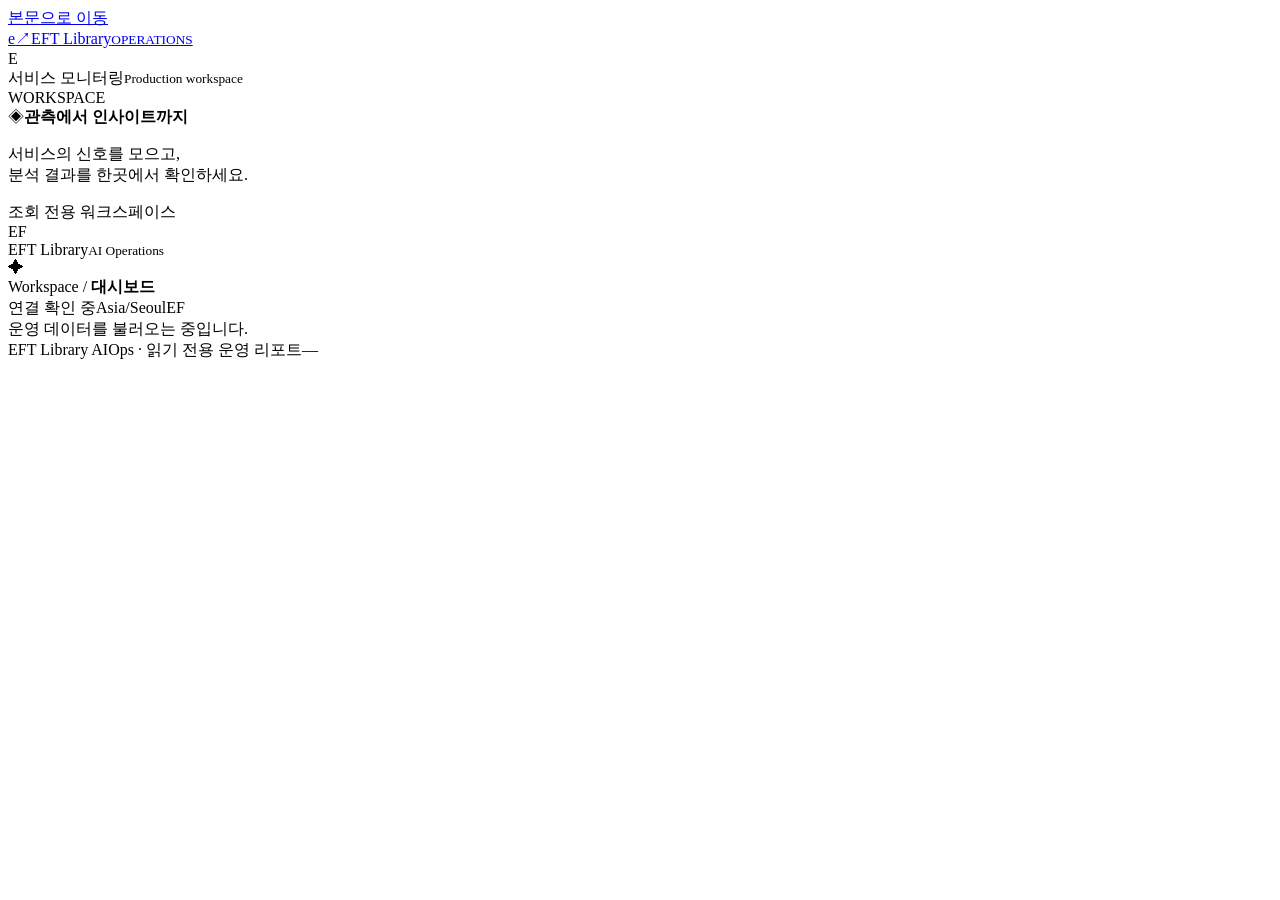
==== src/aiops/web/index.html @ ddcf2aa1 "aiops front 추가" ====
<!doctype html>
<html lang="ko">
<head>
  <meta charset="UTF-8"><meta name="viewport" content="width=device-width, initial-scale=1">
  <meta name="description" content="EFT Library 서비스 수집 현황과 일일·주간·월간 분석 보고서">
  <meta name="color-scheme" content="light"><title>EFT Library · AIOps</title>
  <link rel="icon" href="/assets/favicon.svg" type="image/svg+xml">
  <link rel="stylesheet" href="/assets/style.css"><script defer src="/assets/app.js"></script>
</head>
<body>
  <a class="skip-link" href="#content">본문으로 이동</a>
  <aside class="sidebar" aria-label="주 메뉴">
    <a class="brand" href="#dashboard"><span class="brand-icon">e<span>↗</span></span><span>EFT Library<small>OPERATIONS</small></span></a>
    <div class="workspace"><span class="workspace-mark">E</span><div>서비스 모니터링<small>Production workspace</small></div><span class="workspace-dot"></span></div>
    <div class="nav-label">WORKSPACE</div>
    <nav id="navigation"></nav>
    <div class="sidebar-note"><span class="note-icon">◈</span><strong>관측에서 인사이트까지</strong><p>서비스의 신호를 모으고,<br>분석 결과를 한곳에서 확인하세요.</p><span class="readonly">조회 전용 워크스페이스</span></div>
    <div class="sidebar-footer"><span class="avatar">EF</span><div>EFT Library<small>AI Operations</small></div><span class="footer-spark">✦</span></div>
  </aside>
  <div class="shell">
    <header class="topbar"><div class="breadcrumbs">Workspace <span>/</span> <strong id="breadcrumb">대시보드</strong></div><div class="top-right"><span class="connection" id="connection"><i></i>연결 확인 중</span><span class="top-divider"></span><span class="timezone">Asia/Seoul</span><span class="user-badge">EF</span></div></header>
    <main id="content" tabindex="-1"><div class="loading"><span class="spinner"></span>운영 데이터를 불러오는 중입니다.</div></main>
    <footer class="page-footer"><span>EFT Library AIOps <span class="footer-dot">·</span> 읽기 전용 운영 리포트</span><span id="updated">—</span></footer>
  </div>
  <div id="toast" role="status" class="toast" hidden></div>
</body>
</html>
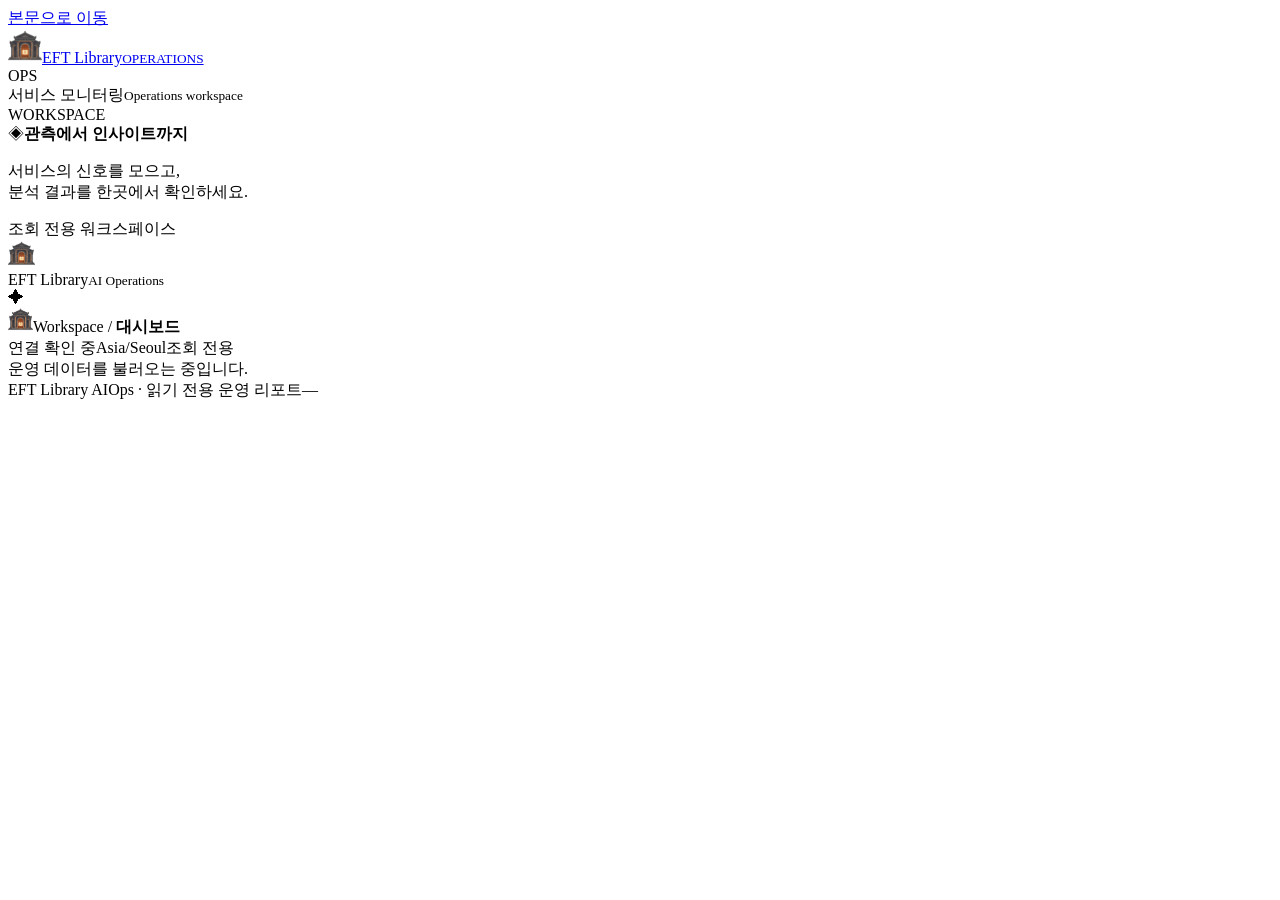
==== commit b3153a22: "aiops ui 수정" ====
--- a/src/aiops/web/index.html
+++ b/src/aiops/web/index.html
@@ -4,21 +4,21 @@
   <meta charset="UTF-8"><meta name="viewport" content="width=device-width, initial-scale=1">
   <meta name="description" content="EFT Library 서비스 수집 현황과 일일·주간·월간 분석 보고서">
   <meta name="color-scheme" content="light"><title>EFT Library · AIOps</title>
-  <link rel="icon" href="/assets/favicon.svg" type="image/svg+xml">
+  <link rel="icon" href="/favicon.ico" type="image/x-icon" sizes="16x16 32x32 48x48">
   <link rel="stylesheet" href="/assets/style.css"><script defer src="/assets/app.js"></script>
 </head>
 <body>
   <a class="skip-link" href="#content">본문으로 이동</a>
   <aside class="sidebar" aria-label="주 메뉴">
-    <a class="brand" href="#dashboard"><span class="brand-icon">e<span>↗</span></span><span>EFT Library<small>OPERATIONS</small></span></a>
-    <div class="workspace"><span class="workspace-mark">E</span><div>서비스 모니터링<small>Production workspace</small></div><span class="workspace-dot"></span></div>
+    <a class="brand" href="#dashboard"><span class="brand-icon"><img src="/favicon.ico" width="34" height="34" alt=""></span><span>EFT Library<small>OPERATIONS</small></span></a>
+    <div class="workspace"><span class="workspace-mark">OPS</span><div>서비스 모니터링<small>Operations workspace</small></div><span class="workspace-dot"></span></div>
     <div class="nav-label">WORKSPACE</div>
     <nav id="navigation"></nav>
     <div class="sidebar-note"><span class="note-icon">◈</span><strong>관측에서 인사이트까지</strong><p>서비스의 신호를 모으고,<br>분석 결과를 한곳에서 확인하세요.</p><span class="readonly">조회 전용 워크스페이스</span></div>
-    <div class="sidebar-footer"><span class="avatar">EF</span><div>EFT Library<small>AI Operations</small></div><span class="footer-spark">✦</span></div>
+    <div class="sidebar-footer"><span class="avatar"><img src="/favicon.ico" width="27" height="27" alt=""></span><div>EFT Library<small>AI Operations</small></div><span class="footer-spark">✦</span></div>
   </aside>
   <div class="shell">
-    <header class="topbar"><div class="breadcrumbs">Workspace <span>/</span> <strong id="breadcrumb">대시보드</strong></div><div class="top-right"><span class="connection" id="connection"><i></i>연결 확인 중</span><span class="top-divider"></span><span class="timezone">Asia/Seoul</span><span class="user-badge">EF</span></div></header>
+    <header class="topbar"><div class="breadcrumbs"><a class="mobile-brand" href="#dashboard" aria-label="EFT Library 대시보드"><img src="/favicon.ico" width="25" height="25" alt=""></a><span class="workspace-crumb">Workspace</span> <span>/</span> <strong id="breadcrumb">대시보드</strong></div><div class="top-right"><span class="connection" id="connection"><i></i>연결 확인 중</span><span class="top-divider"></span><span class="timezone">Asia/Seoul</span><span class="view-only-label">조회 전용</span></div></header>
     <main id="content" tabindex="-1"><div class="loading"><span class="spinner"></span>운영 데이터를 불러오는 중입니다.</div></main>
     <footer class="page-footer"><span>EFT Library AIOps <span class="footer-dot">·</span> 읽기 전용 운영 리포트</span><span id="updated">—</span></footer>
   </div>
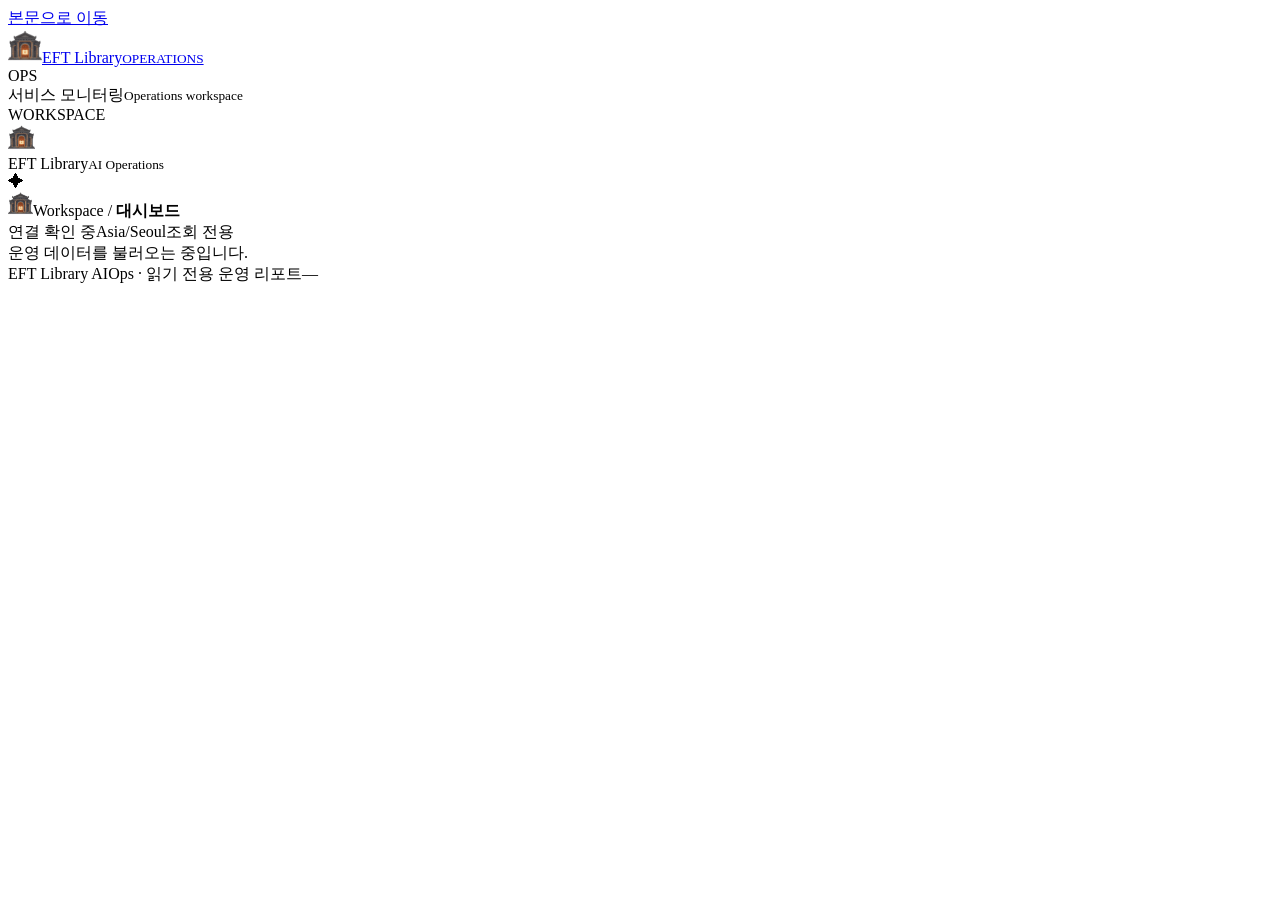
==== commit 7e895ec1: "readme 수정" ====
--- a/src/aiops/web/index.html
+++ b/src/aiops/web/index.html
@@ -14,7 +14,6 @@
     <div class="workspace"><span class="workspace-mark">OPS</span><div>서비스 모니터링<small>Operations workspace</small></div><span class="workspace-dot"></span></div>
     <div class="nav-label">WORKSPACE</div>
     <nav id="navigation"></nav>
-    <div class="sidebar-note"><span class="note-icon">◈</span><strong>관측에서 인사이트까지</strong><p>서비스의 신호를 모으고,<br>분석 결과를 한곳에서 확인하세요.</p><span class="readonly">조회 전용 워크스페이스</span></div>
     <div class="sidebar-footer"><span class="avatar"><img src="/favicon.ico" width="27" height="27" alt=""></span><div>EFT Library<small>AI Operations</small></div><span class="footer-spark">✦</span></div>
   </aside>
   <div class="shell">
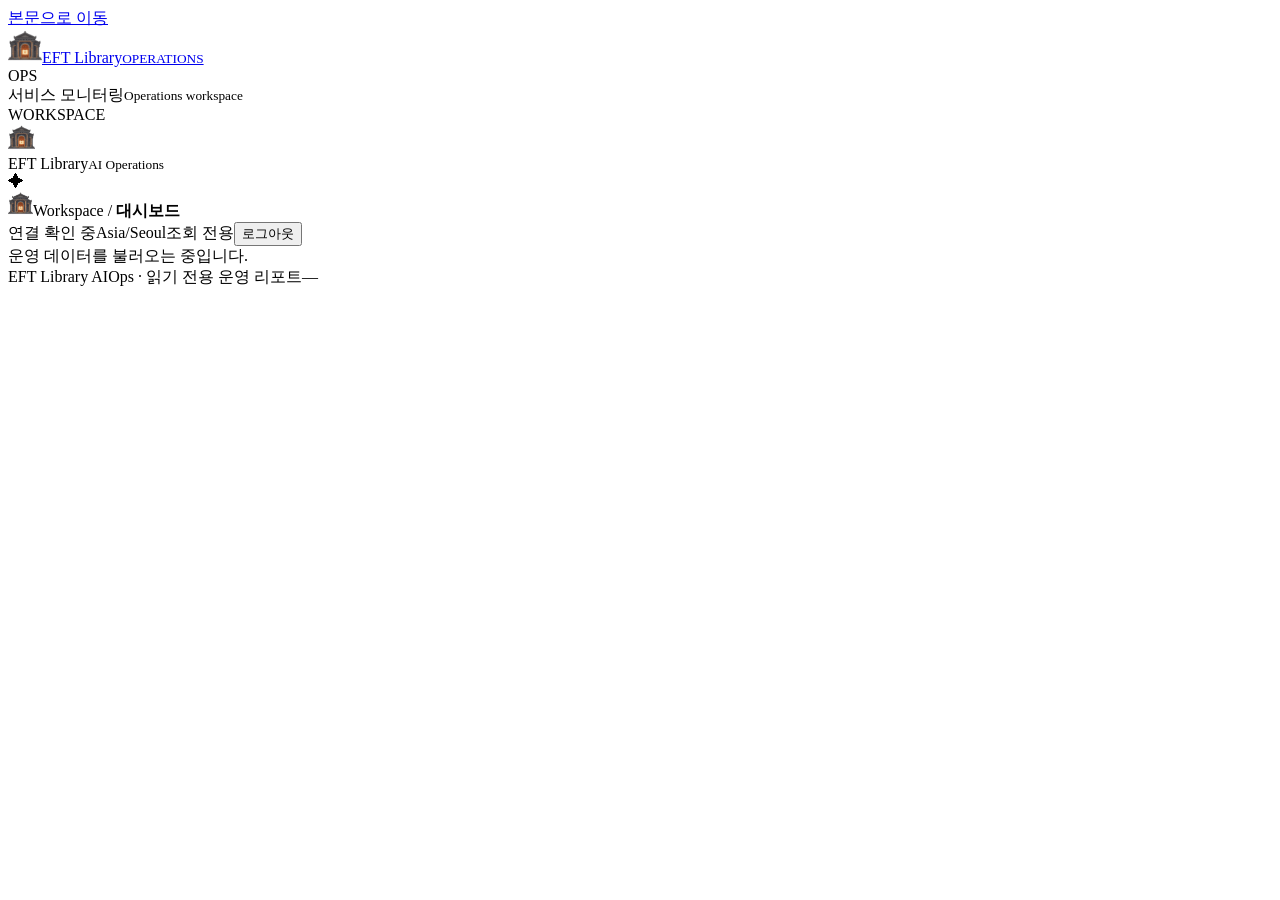
==== commit 4d344a7f: "ip/pw cnrk" ====
--- a/src/aiops/web/index.html
+++ b/src/aiops/web/index.html
@@ -17,7 +17,7 @@
     <div class="sidebar-footer"><span class="avatar"><img src="/favicon.ico" width="27" height="27" alt=""></span><div>EFT Library<small>AI Operations</small></div><span class="footer-spark">✦</span></div>
   </aside>
   <div class="shell">
-    <header class="topbar"><div class="breadcrumbs"><a class="mobile-brand" href="#dashboard" aria-label="EFT Library 대시보드"><img src="/favicon.ico" width="25" height="25" alt=""></a><span class="workspace-crumb">Workspace</span> <span>/</span> <strong id="breadcrumb">대시보드</strong></div><div class="top-right"><span class="connection" id="connection"><i></i>연결 확인 중</span><span class="top-divider"></span><span class="timezone">Asia/Seoul</span><span class="view-only-label">조회 전용</span></div></header>
+    <header class="topbar"><div class="breadcrumbs"><a class="mobile-brand" href="#dashboard" aria-label="EFT Library 대시보드"><img src="/favicon.ico" width="25" height="25" alt=""></a><span class="workspace-crumb">Workspace</span> <span>/</span> <strong id="breadcrumb">대시보드</strong></div><div class="top-right"><span class="connection" id="connection"><i></i>연결 확인 중</span><span class="top-divider"></span><span class="timezone">Asia/Seoul</span><span class="view-only-label">조회 전용</span><button class="button" id="logout" type="button">로그아웃</button></div></header>
     <main id="content" tabindex="-1"><div class="loading"><span class="spinner"></span>운영 데이터를 불러오는 중입니다.</div></main>
     <footer class="page-footer"><span>EFT Library AIOps <span class="footer-dot">·</span> 읽기 전용 운영 리포트</span><span id="updated">—</span></footer>
   </div>
